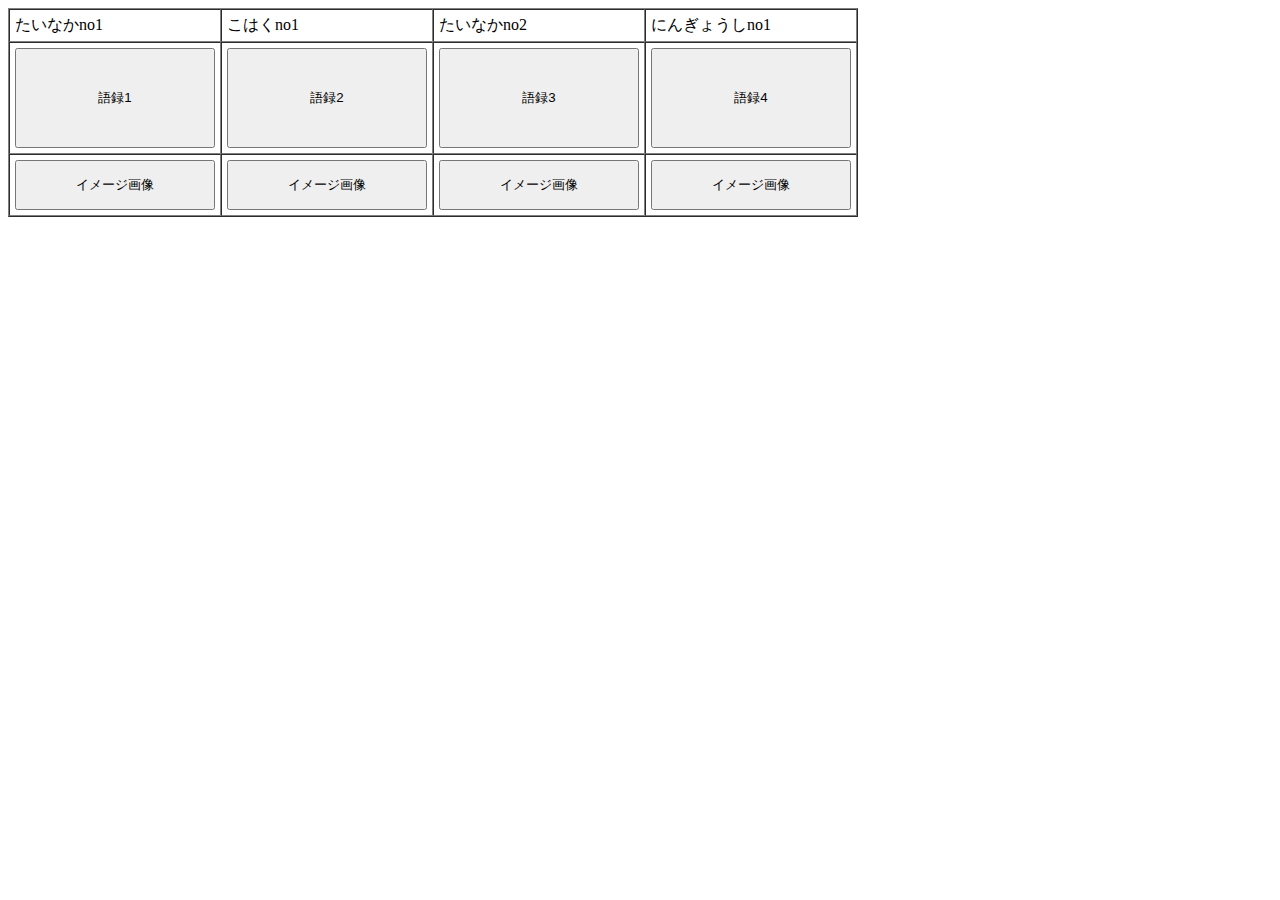
==== index.html @ 3fa10b70 "Create index.html" ====
<head>
<body>
<form name="js">
<table border="1" cellpadding="5" cellspacing="0">
<tr>
<td>たいなかno1</td>
<td>こはくno1</td>
<td>たいなかno2</td>
<td>にんぎょうしno1</td>
</tr>
<tr>
<td><input type="button" value="語録1" style="WIDTH: 200px; HEIGHT: 100px" onclick="box1()"><br></td>
<td><input type="button" value="語録2" style="WIDTH: 200px; HEIGHT: 100px" onclick="box2()"><br></td>
<td><input type="button" value="語録3" style="WIDTH: 200px; HEIGHT: 100px" onclick="box3()"><br></td>
<td><input type="button" value="語録4" style="WIDTH: 200px; HEIGHT: 100px" onclick="box4()"><br></td>
</tr>
<tr>
<td><input type="button" value="イメージ画像" style="WIDTH: 200px; HEIGHT: 50px" onclick="location.href='https://cdn.discordapp.com/attachments/611536175466807318/620373748742357002/unknown.png'"></td>
<td><input type="button" value="イメージ画像" style="WIDTH: 200px; HEIGHT: 50px" onclick="location.href='https://cdn.discordapp.com/attachments/611536175466807318/620728001385988106/1d5816189066b65c.png'"></td>
<td><input type="button" value="イメージ画像" style="WIDTH: 200px; HEIGHT: 50px" onclick="location.href='https://cdn.discordapp.com/attachments/616222649189793822/617518130020876308/1567298142708.png'"></td>
<td><input type="button" value="イメージ画像" style="WIDTH: 200px; HEIGHT: 50px" onclick="location.href='https://cdn.discordapp.com/attachments/616158135203266564/619716113491820615/DollMaker.png'"></td>
</tr>
</table>
</form>
</body>
</head>

<script>
function box1(){
alert("くわがたｗｗｗくわがたｗｗｗ(by田井中義久)")
}
function box2(){
alert("hentai!!(by九頭龍琥珀)")
}
function box3(){
alert("不正解！(by田井中義久)")
}
function box4(){
alert("おっさんはいい人だもん(by人形師)")
}
</script>
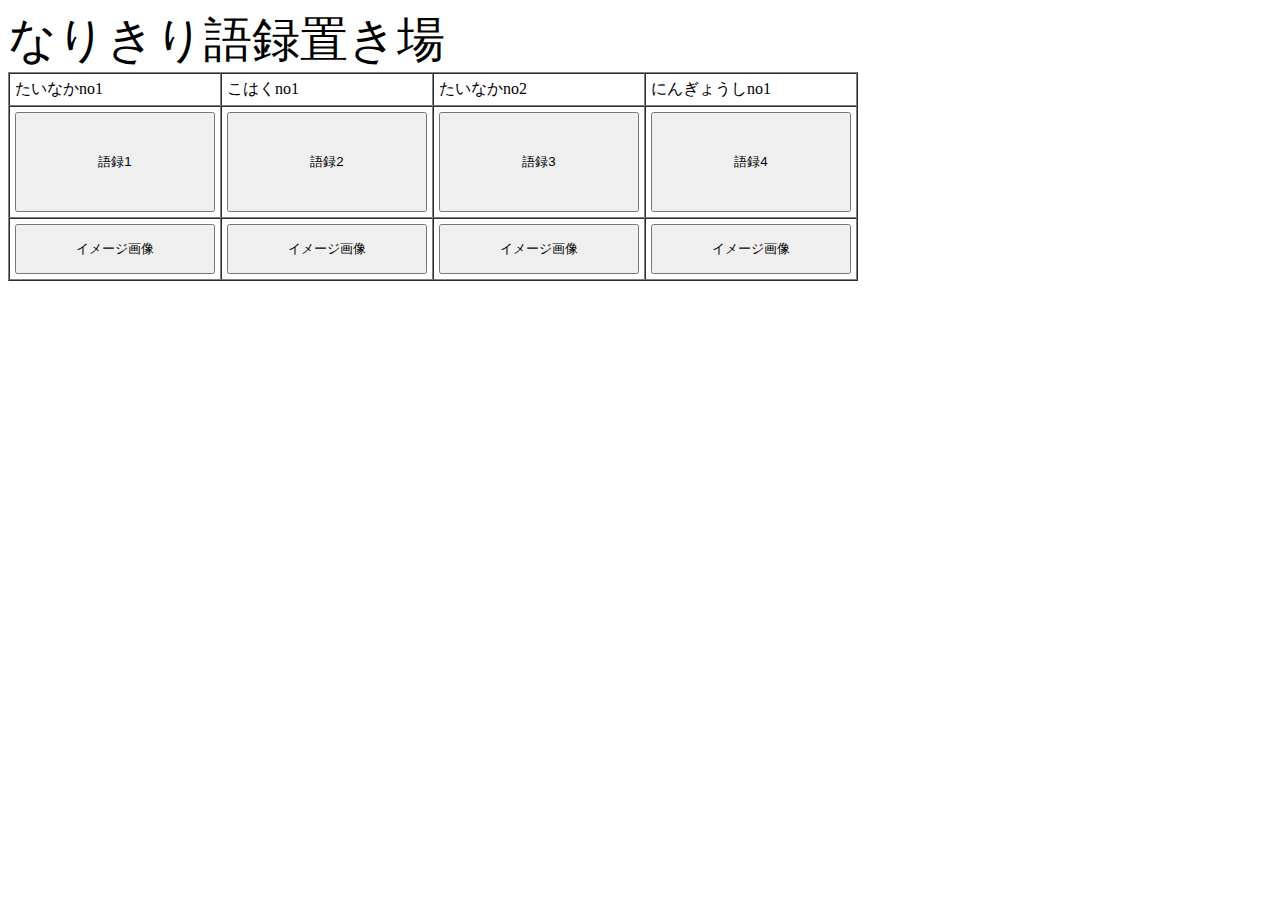
==== commit 0398ba7f: "Update index.html" ====
--- a/index.html
+++ b/index.html
@@ -1,6 +1,7 @@
 <head>
 <body>
 <form name="js">
+<font size="7">なりきり語録置き場</font>
 <table border="1" cellpadding="5" cellspacing="0">
 <tr>
 <td>たいなかno1</td>
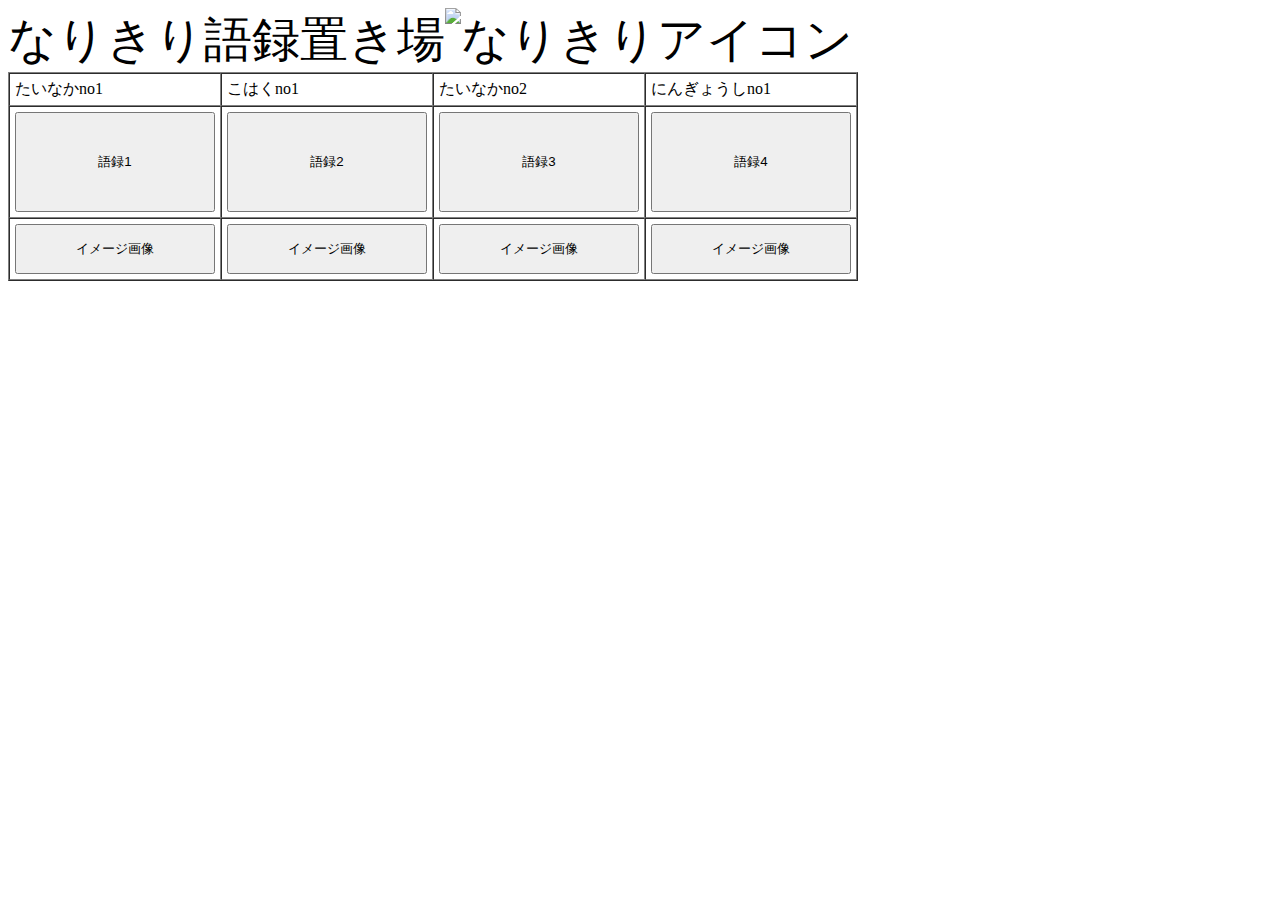
==== commit c57afda9: "Update index.html" ====
--- a/index.html
+++ b/index.html
@@ -1,7 +1,7 @@
 <head>
 <body>
 <form name="js">
-<font size="7">なりきり語録置き場</font>
+<font size="7">なりきり語録置き場<img src="nari.png" alt="なりきりアイコン"></font>
 <table border="1" cellpadding="5" cellspacing="0">
 <tr>
 <td>たいなかno1</td>
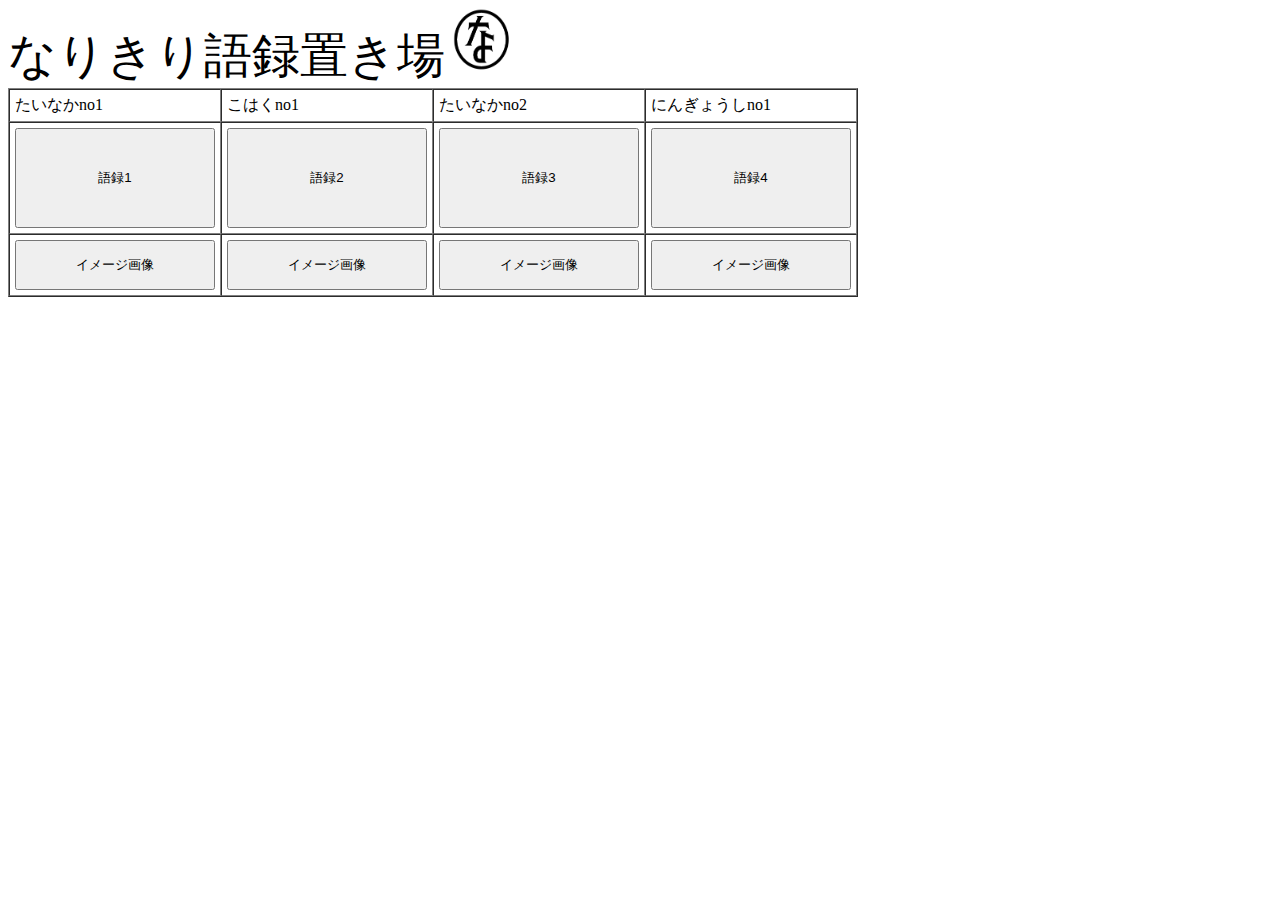
==== commit 0058269e: "Update index.html" ====
--- a/index.html
+++ b/index.html
@@ -1,7 +1,12 @@
+<!DOCTYPE html>
+<html lang="ja">
 <head>
 <body>
+<meta charset="UTF-8">
+	<html>
+	<font size="7">なりきり語録置き場<img src="nari.png" alt="なりきりアイコン" width="74" height="64"></font>
+	</html>
 <form name="js">
-<font size="7">なりきり語録置き場<img src="nari.png" alt="なりきりアイコン"></font>
 <table border="1" cellpadding="5" cellspacing="0">
 <tr>
 <td>たいなかno1</td>
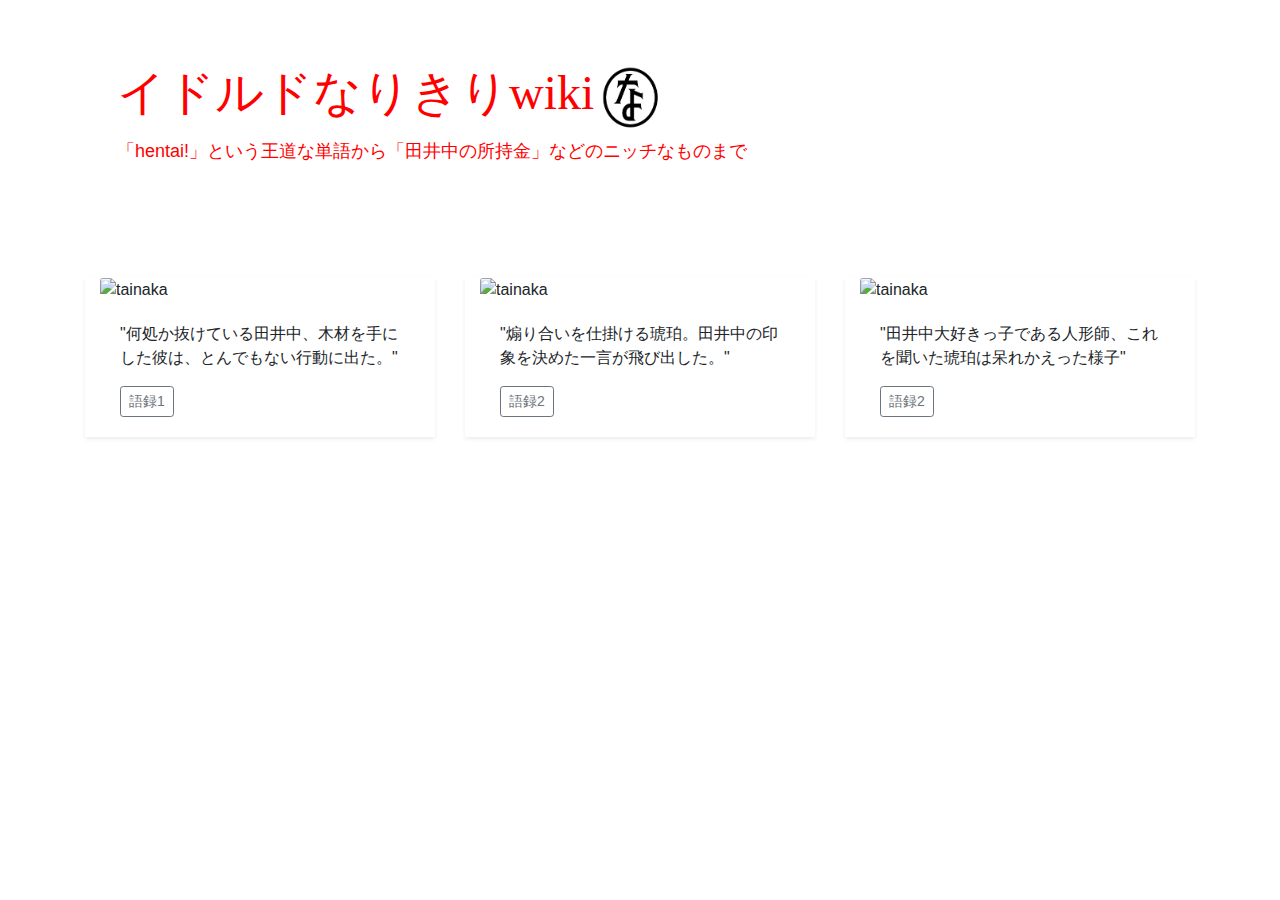
==== commit 090d254c: "Update index.html" ====
--- a/index.html
+++ b/index.html
@@ -1,47 +1,103 @@
 <!DOCTYPE html>
 <html lang="ja">
-<head>
-<body>
-<meta charset="UTF-8">
-	<html>
-	<font size="7">なりきり語録置き場<img src="nari.png" alt="なりきりアイコン" width="74" height="64"></font>
-	</html>
-<form name="js">
-<table border="1" cellpadding="5" cellspacing="0">
-<tr>
-<td>たいなかno1</td>
-<td>こはくno1</td>
-<td>たいなかno2</td>
-<td>にんぎょうしno1</td>
-</tr>
-<tr>
-<td><input type="button" value="語録1" style="WIDTH: 200px; HEIGHT: 100px" onclick="box1()"><br></td>
-<td><input type="button" value="語録2" style="WIDTH: 200px; HEIGHT: 100px" onclick="box2()"><br></td>
-<td><input type="button" value="語録3" style="WIDTH: 200px; HEIGHT: 100px" onclick="box3()"><br></td>
-<td><input type="button" value="語録4" style="WIDTH: 200px; HEIGHT: 100px" onclick="box4()"><br></td>
-</tr>
-<tr>
-<td><input type="button" value="イメージ画像" style="WIDTH: 200px; HEIGHT: 50px" onclick="location.href='https://cdn.discordapp.com/attachments/611536175466807318/620373748742357002/unknown.png'"></td>
-<td><input type="button" value="イメージ画像" style="WIDTH: 200px; HEIGHT: 50px" onclick="location.href='https://cdn.discordapp.com/attachments/611536175466807318/620728001385988106/1d5816189066b65c.png'"></td>
-<td><input type="button" value="イメージ画像" style="WIDTH: 200px; HEIGHT: 50px" onclick="location.href='https://cdn.discordapp.com/attachments/616222649189793822/617518130020876308/1567298142708.png'"></td>
-<td><input type="button" value="イメージ画像" style="WIDTH: 200px; HEIGHT: 50px" onclick="location.href='https://cdn.discordapp.com/attachments/616158135203266564/619716113491820615/DollMaker.png'"></td>
-</tr>
-</table>
-</form>
-</body>
-</head>
+  <head>
+    <meta charset="utf-8">
+    <meta name="viewport" content="width=device-width, initial-scale=1, shrink-to-fit=no">
+    <link rel="stylesheet" href="https://stackpath.bootstrapcdn.com/bootstrap/4.3.1/css/bootstrap.min.css" integrity="sha384-ggOyR0iXCbMQv3Xipma34MD+dH/1fQ784/j6cY/iJTQUOhcWr7x9JvoRxT2MZw1T" crossorigin="anonymous">
 
-<script>
-function box1(){
-alert("くわがたｗｗｗくわがたｗｗｗ(by田井中義久)")
-}
-function box2(){
-alert("hentai!!(by九頭龍琥珀)")
-}
-function box3(){
-alert("不正解！(by田井中義久)")
-}
-function box4(){
-alert("おっさんはいい人だもん(by人形師)")
-}
-</script>+    <title>イドルドなりきりwiki</title>
+  </head>
+  <body>
+    <div class="container">
+      <div class="jumbotron" style="background:url(kuwagata.png); background-size:cover;"> 
+          <h1><font size="7" font color="#FF0000" font face="ＭＳ Ｐ明朝"><div class="fuchidori">イドルドなりきりwiki<img src="nari.png" alt="なりきりアイコン" width="74" height="64"></font></h1>
+          <p><font size="4" font color="#FF0000">「hentai!」という王道な単語から「田井中の所持金」などのニッチなものまで</font></p>
+        </div>
+    </div>
+    <div class="container">
+      <div class="row">
+        <div class="col-md-4">
+          <div class="col mb-4 shadow-sm">
+            <img class="card-img-top" img src="tainakalogo.png" alt="tainaka" width="225" height="150" class="aligncenter size-full wp-image-425" data-toggle="modal" data-target="#image-modal" />
+            <div class="modal fade" id="image-modal">
+              <div class="modal-dialog">
+                <div class="modal-body">
+                  <img src="kuwagata.png" alt="???" width="685" height="360"/>
+                </div>
+              </div>
+            </div>
+            <div class="card-body">
+              <p div class="card-text">
+                "何処か抜けている田井中、木材を手にした彼は、とんでもない行動に出た。"
+              </p>
+              <div class="d-flex justify-content-between align-items-center">
+                <div class="btn-group">
+                  <button type="button" class="btn btn-sm btn-outline-secondary" onclick="box1()">語録1</button>
+                </div>
+              </div>
+            </div>
+          </div>
+        </div>
+        <div class="col-md-4">
+          <div class="col mb-4 shadow-sm">
+            <img class="card-img-top" img src="kohakulogo.png" alt="tainaka" width="225" height="150" class="aligncenter size-full wp-image-425" data-toggle="modal" data-target="#image-modal1" />
+            <div class="modal fade" id="image-modal1">
+              <div class="modal-dialog">
+                <div class="modal-body">
+                  <img src="mcbattle.png" alt="???" width="685" height="360"/>
+                </div>
+              </div>
+            </div>
+            <div class="card-body">
+              <p div class="card-text">
+                "煽り合いを仕掛ける琥珀。田井中の印象を決めた一言が飛び出した。"
+              </p>
+              <div class="d-flex justify-content-between align-items-center">
+                <div class="btn-group">
+                  <button type="button" class="btn btn-sm btn-outline-secondary" onclick="box2()">語録2</button>
+                </div>
+              </div>
+            </div>
+          </div>
+        </div>
+        <div class="col-md-4">
+          <div class="col mb-4 shadow-sm">
+            <img class="card-img-top" img src="ningyoulogo.png" alt="tainaka" width="225" height="150" class="aligncenter size-full wp-image-425" data-toggle="modal" data-target="#image-modal2" />
+            <div class="modal fade" id="image-modal2">
+              <div class="modal-dialog">
+                <div class="modal-body">
+                  <img src="ningyousi.png" alt="???" width="305" height="450"/>
+                </div>
+              </div>
+            </div>
+            <div class="card-body">
+              <p div class="card-text">
+                "田井中大好きっ子である人形師、これを聞いた琥珀は呆れかえった様子"
+              </p>
+              <div class="d-flex justify-content-between align-items-center">
+                <div class="btn-group">
+                  <button type="button" class="btn btn-sm btn-outline-secondary" onclick="box2()">語録2</button>
+                </div>
+              </div>
+            </div>
+          </div>
+        </div>
+    <script src="https://code.jquery.com/jquery-3.3.1.slim.min.js" integrity="sha384-q8i/X+965DzO0rT7abK41JStQIAqVgRVzpbzo5smXKp4YfRvH+8abtTE1Pi6jizo" crossorigin="anonymous"></script>
+    <script src="https://cdnjs.cloudflare.com/ajax/libs/popper.js/1.14.7/umd/popper.min.js" integrity="sha384-UO2eT0CpHqdSJQ6hJty5KVphtPhzWj9WO1clHTMGa3JDZwrnQq4sF86dIHNDz0W1" crossorigin="anonymous"></script>
+    <script src="https://stackpath.bootstrapcdn.com/bootstrap/4.3.1/js/bootstrap.min.js" integrity="sha384-JjSmVgyd0p3pXB1rRibZUAYoIIy6OrQ6VrjIEaFf/nJGzIxFDsf4x0xIM+B07jRM" crossorigin="anonymous"></script>
+    <script>
+      function box1(){
+        alert("くわがたｗｗｗくわがたｗｗｗ(by田井中義久)")
+      }
+      function box2(){
+        alert("hentai!!(by九頭龍琥珀)")
+      }
+      function box3(){
+        alert("不正解！(by田井中義久)")
+      }
+      function box4(){
+        alert("おっさんはいい人だもん(by人形師)")
+      }
+    </script>
+  </body>
+</html>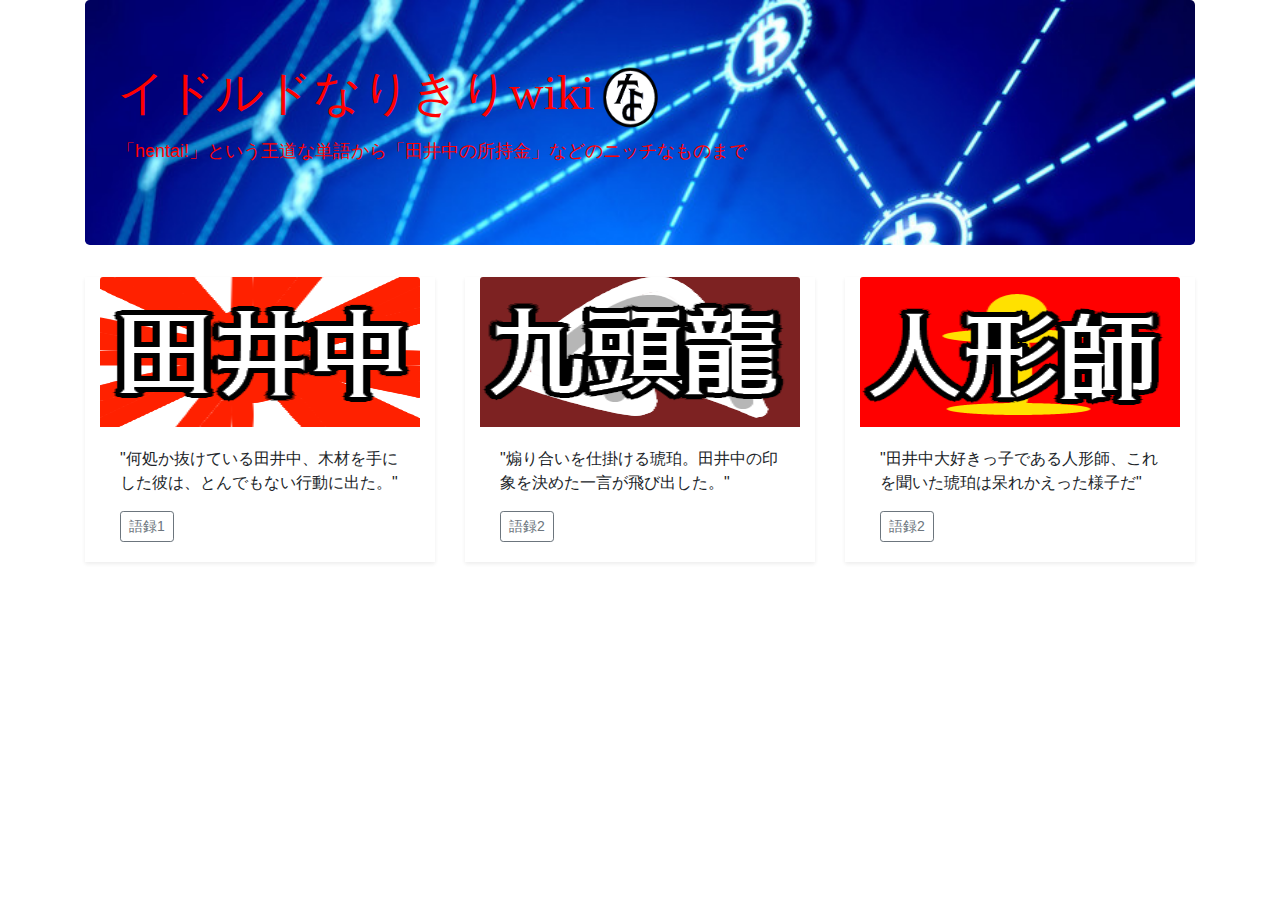
==== commit fe69ed45: "Create index.html" ====
--- a/index.html
+++ b/index.html
@@ -9,7 +9,7 @@
   </head>
   <body>
     <div class="container">
-      <div class="jumbotron" style="background:url(kuwagata.png); background-size:cover;"> 
+      <div class="jumbotron" style="background:url(haikei.jpg); background-size:cover;"> 
           <h1><font size="7" font color="#FF0000" font face="ＭＳ Ｐ明朝"><div class="fuchidori">イドルドなりきりwiki<img src="nari.png" alt="なりきりアイコン" width="74" height="64"></font></h1>
           <p><font size="4" font color="#FF0000">「hentai!」という王道な単語から「田井中の所持金」などのニッチなものまで</font></p>
         </div>
@@ -72,7 +72,7 @@
             </div>
             <div class="card-body">
               <p div class="card-text">
-                "田井中大好きっ子である人形師、これを聞いた琥珀は呆れかえった様子"
+                "田井中大好きっ子である人形師、これを聞いた琥珀は呆れかえった様子だ"
               </p>
               <div class="d-flex justify-content-between align-items-center">
                 <div class="btn-group">
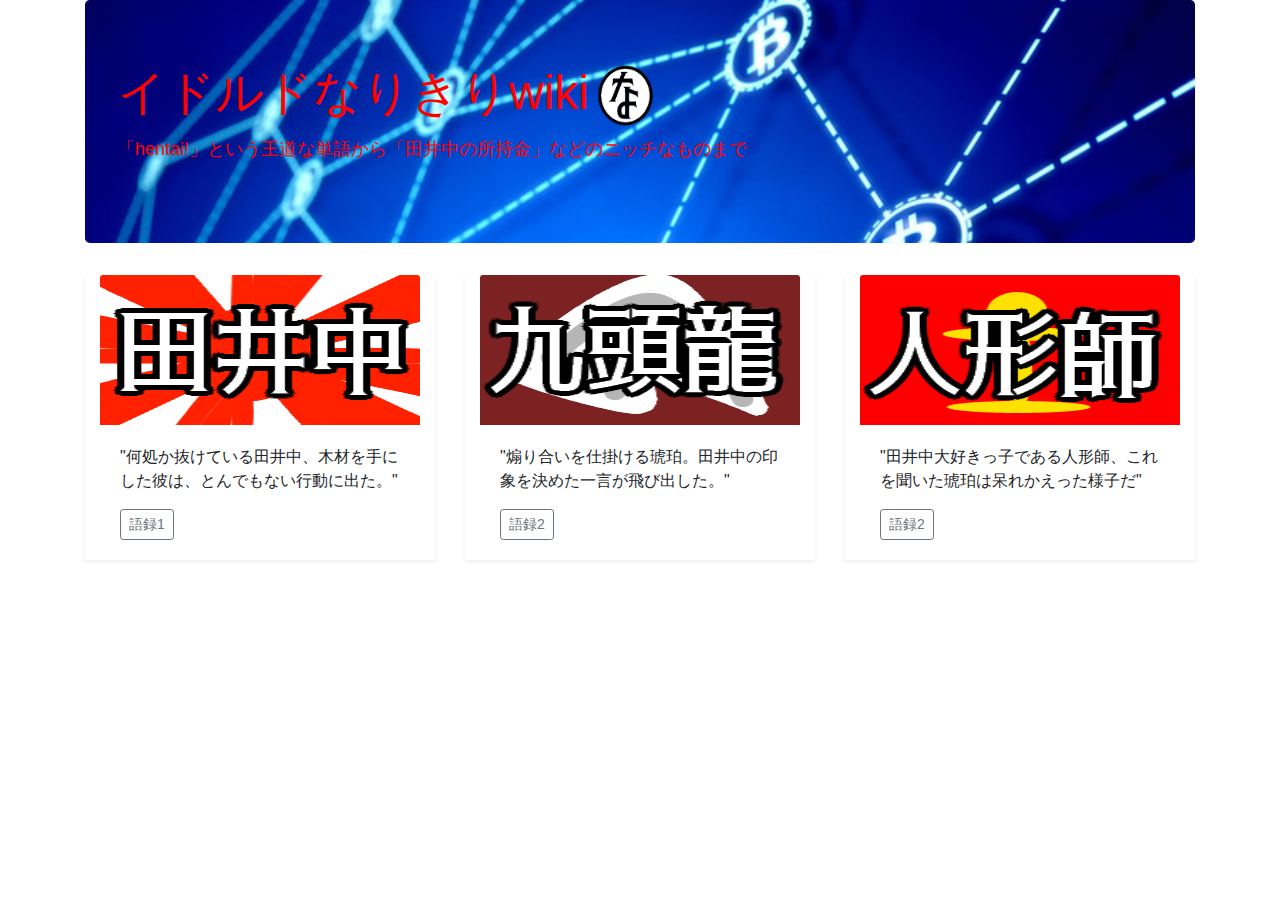
==== commit 43ec6e3e: "Update index.html" ====
--- a/index.html
+++ b/index.html
@@ -10,7 +10,7 @@
   <body>
     <div class="container">
       <div class="jumbotron" style="background:url(haikei.jpg); background-size:cover;"> 
-          <h1><font size="7" font color="#FF0000" font face="ＭＳ Ｐ明朝"><div class="fuchidori">イドルドなりきりwiki<img src="nari.png" alt="なりきりアイコン" width="74" height="64"></font></h1>
+          <h1><font size="7" font color="#FF0000"><div class="fuchidori">イドルドなりきりwiki<img src="nari.png" alt="なりきりアイコン" width="74" height="64"></font></h1>
           <p><font size="4" font color="#FF0000">「hentai!」という王道な単語から「田井中の所持金」などのニッチなものまで</font></p>
         </div>
     </div>
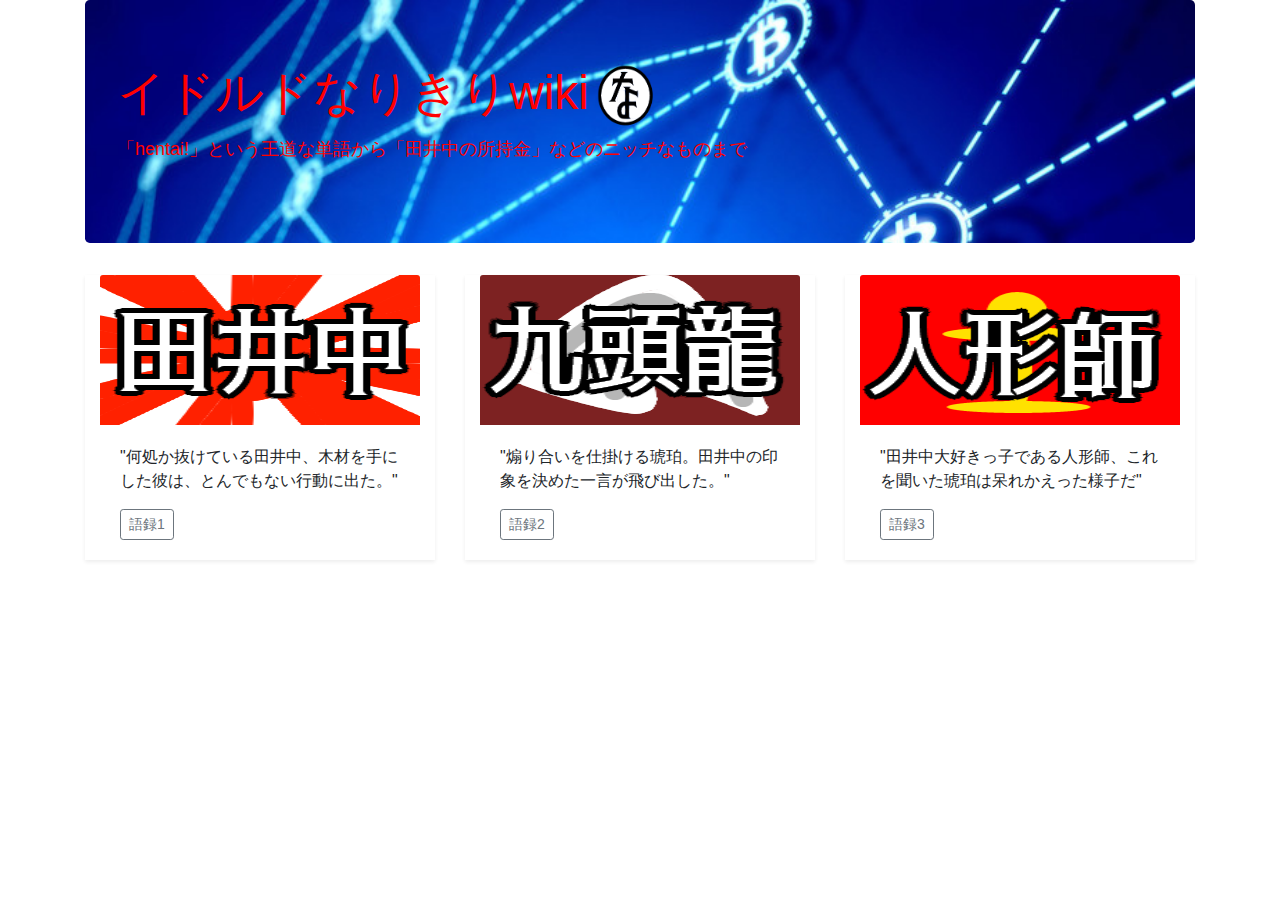
==== commit 322c5ae4: "Update index.html" ====
--- a/index.html
+++ b/index.html
@@ -76,7 +76,7 @@
               </p>
               <div class="d-flex justify-content-between align-items-center">
                 <div class="btn-group">
-                  <button type="button" class="btn btn-sm btn-outline-secondary" onclick="box2()">語録2</button>
+                  <button type="button" class="btn btn-sm btn-outline-secondary" onclick="box4()">語録3</button>
                 </div>
               </div>
             </div>
